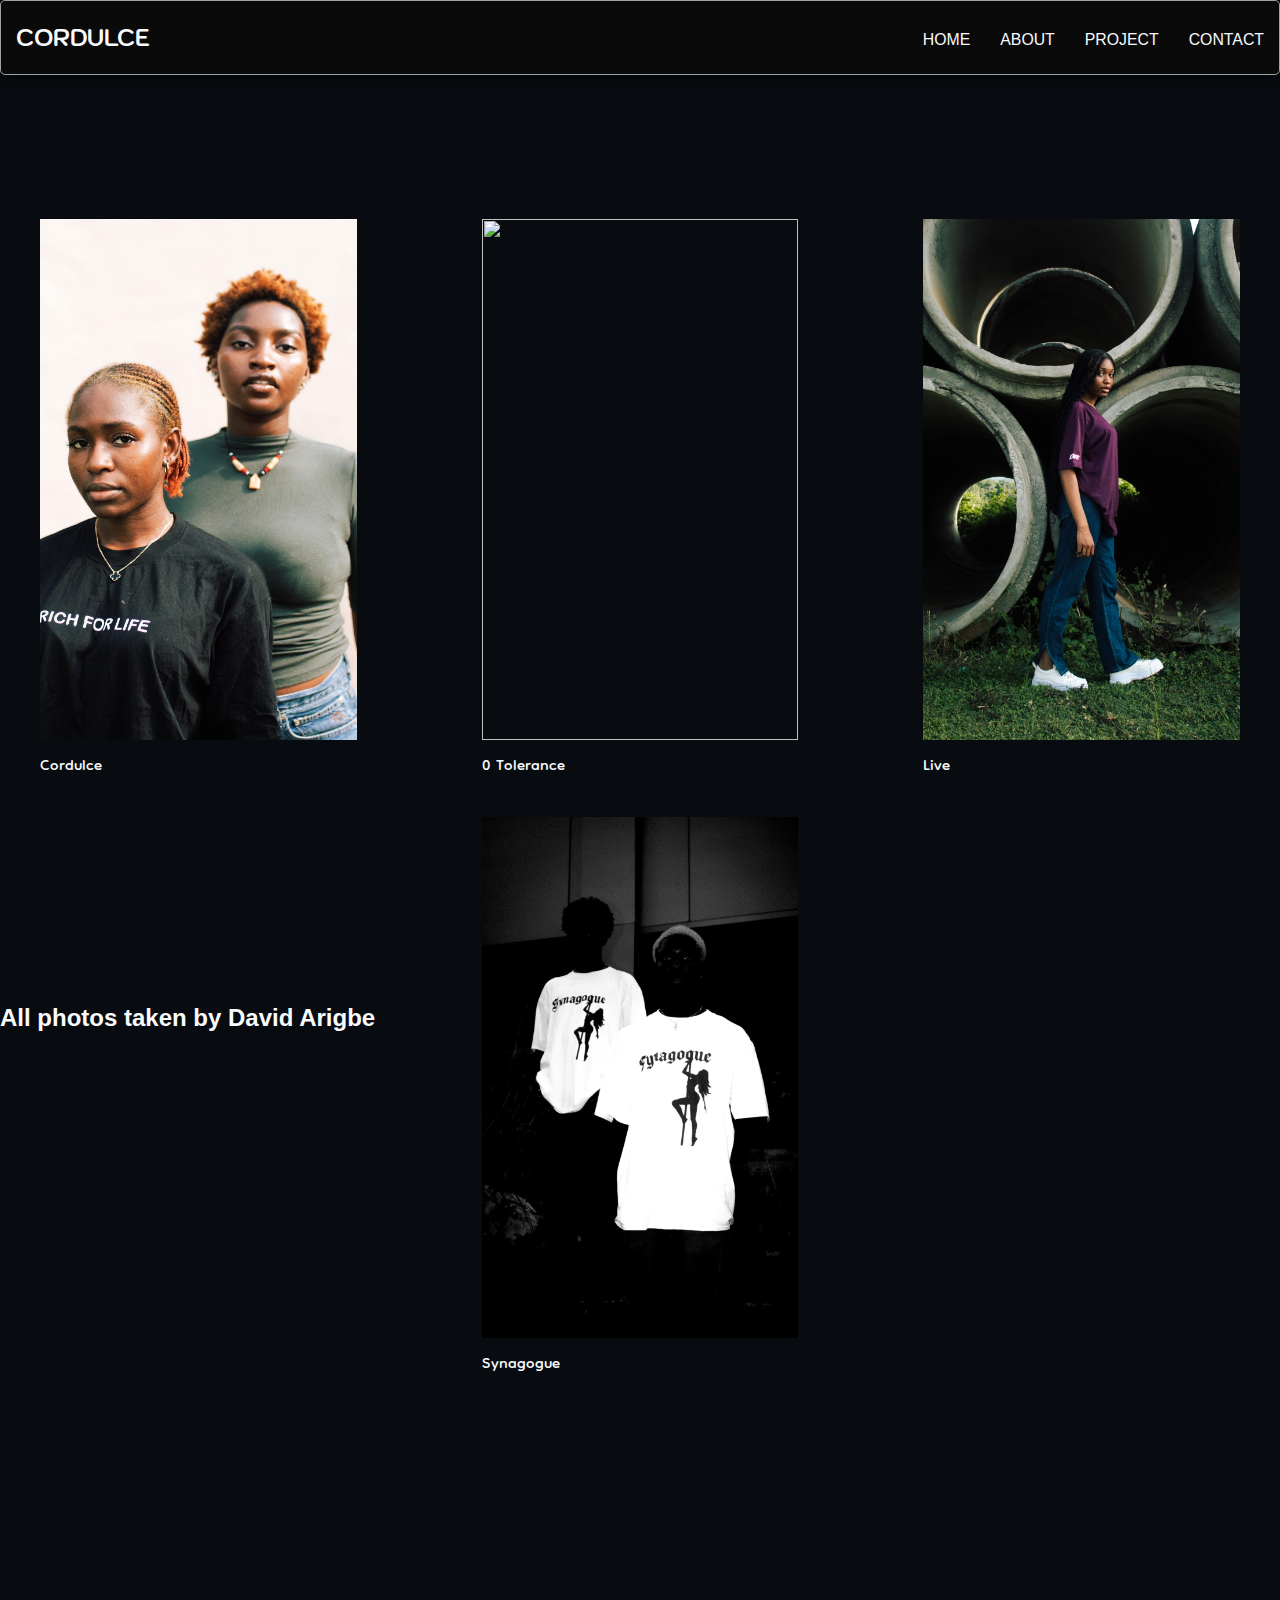
==== home.html @ fee589d0 "first commit" ====
<!DOCTYPE html>
<html lang="en">
<head>
    <meta charset="UTF-8">
    <meta http-equiv="X-UA-Compatible" content="IE=edge">
    <meta name="viewport" content="width=device-width, initial-scale=1.0">
    <title>Home</title>
</head>
<link href="https://cdn.jsdelivr.net/npm/bootstrap@5.1.3/dist/css/bootstrap.min.css" rel="stylesheet" integrity="sha384-1BmE4kWBq78iYhFldvKuhfTAU6auU8tT94WrHftjDbrCEXSU1oBoqyl2QvZ6jIW3" crossorigin="anonymous">
<script src="https://cdn.jsdelivr.net/npm/bootstrap@5.1.3/dist/js/bootstrap.bundle.min.js" integrity="sha384-ka7Sk0Gln4gmtz2MlQnikT1wXgYsOg+OMhuP+IlRH9sENBO0LRn5q+8nbTov4+1p" crossorigin="anonymous"></script>
<link rel="stylesheet" type="text/css" href="home.css">
<link rel="preconnect" href="https://fonts.googleapis.com">
<link href="https://fonts.googleapis.com/css2?family=Dongle:wght@300&display=swap" rel="stylesheet">
<link href="https://fonts.googleapis.com/css2?family=Kodchasan:ital@1&display=swap" rel="stylesheet">
<link rel="stylesheet" href="https://cdnjs.cloudflare.com/ajax/libs/font-awesome/6.0.0-beta3/css/all.min.css" >
<link
    rel="stylesheet"
    href="https://cdnjs.cloudflare.com/ajax/libs/animate.css/4.1.1/animate.min.css"/>

<body>
	<header class="header">
		<h1 class="logo"><a href="landingpage.html">cordulce</a></h1>
      <ul class="main-nav">
          <li><a href="#">Home</a></li>
          <li><a href="#">About</a></li>
          <li><a href="#">Project</a></li>
          <li><a href="#">Contact</a></li>
      </ul>
	</header> 
    <div class="container">
        <figure>
    <img src="images/1.JPG" >
            <figcaption class="captions"> <a href="cordulce.html" >Cordulce </a> </figcaption>
    </figure>
<figure>
    <img src="images/18.JPG" >
    <figcaption class="captions"> <a href="#">0 Tolerance</a></figcaption>
</figure>

<figure>
    <img src="images/22.JPG" >
    <figcaption class="captions"> <a href="#">Live</a></figcaption>
</figure>
    <h2 id="rights">All photos taken by David Arigbe</h2>
    <figure>
    <img src="images/7.JPG" >
    <figcaption class="captions"> <a href="#">Synagogue</a></figcaption>
    </figure>

</div>

</body>
</html>
---- home.css ----
body, html {
	height: 100%;
	background-color: #080C10;
}


h1{
	font-family: 'Kodchasan', sans-serif;
	color: white;
}
* {
	box-sizing: border-box;
}
body {
	font-family: 'Montserrat', sans-serif;
	line-height: 1.6;
	margin: 0;
	min-height: 100vh;
}
ul {
  margin: 0;
  padding: 0;
  list-style: none;
}


h2,
h3,
a {
	color: #fafbfd;
}

a {
	text-decoration: none;
}



.logo {
	margin: 0;
	font-size: 1.45em;
}

.main-nav {
	margin-top: 5px;

}
.logo a,
.main-nav a {
	padding: 10px 15px;
	text-transform: uppercase;
	text-align: center;
	display: block;
}

.main-nav a {
	color: #f7f9fc;
	font-size: .99em;
}

.main-nav a:hover {
	color: #718daa;
}



.header {
	padding-top: .5em;
	padding-bottom: .5em;
	border: 1px solid #a2a2a2;
	background-color: #0a0a0a;
	-webkit-box-shadow: 0px 0px 14px 0px rgba(0,0,0,0.75);
	-moz-box-shadow: 0px 0px 14px 0px rgba(0,0,0,0.75);
	box-shadow: 0px 0px 14px 0px rgba(0,0,0,0.75);
	-webkit-border-radius: 5px;
	-moz-border-radius: 5px;
	border-radius: 5px;
}


/* ================================= 
  Media Queries
==================================== */




@media (min-width: 769px) {
	.header,
	.main-nav {
		display: flex;
	}
	.header {
		flex-direction: column;
		align-items: center;
   /*/	.header{
		width: 80%;
		margin: 0 auto;
		max-width: 1150px;
	} 
    /*/
	}

}

@media (min-width: 1025px) {
	.header {
		flex-direction: row;
		justify-content: space-between;
	}

}

.container {
    display: grid;
    grid-template-columns: repeat(3, 1fr);
    grid-template-rows: repeat(4, 2fr);
    grid-column-gap: 45px;
    grid-row-gap: 45px;
    margin-top: 10%;


    }

img{
    width: 100%;
	height: 100%;
    object-fit: cover;
	cursor: pointer;
}

.captions {
    font-family: 'Dongle';
    color: white;
    font-size: 1.5em;

}

#rights{

	margin-top: 50%;
}
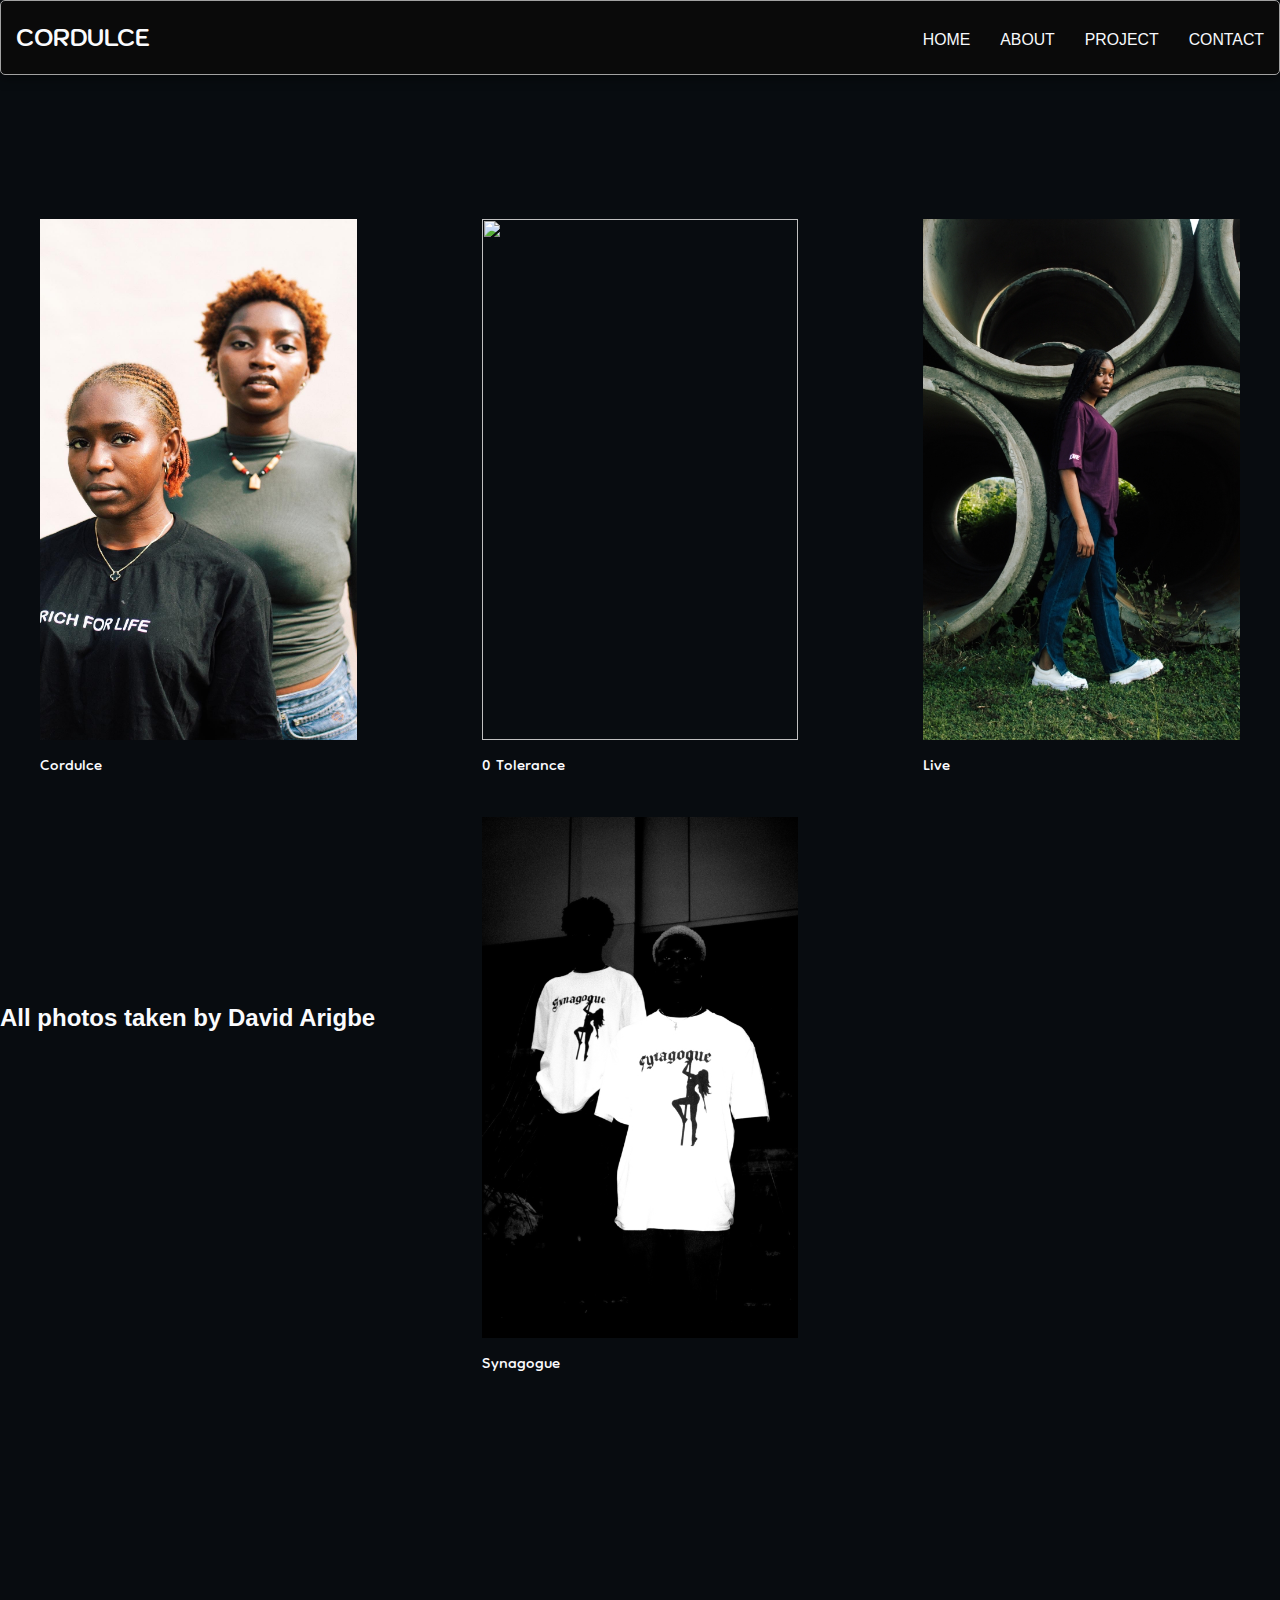
==== commit 9ec3260a: "new pages" ====
--- a/home.html
+++ b/home.html
@@ -24,7 +24,7 @@
           <li><a href="#">Home</a></li>
           <li><a href="#">About</a></li>
           <li><a href="#">Project</a></li>
-          <li><a href="#">Contact</a></li>
+          <li><a href="mailto:darigbe1@gmail.com">Contact</a></li>
       </ul>
 	</header> 
     <div class="container">
@@ -34,17 +34,17 @@
     </figure>
 <figure>
     <img src="images/18.JPG" >
-    <figcaption class="captions"> <a href="#">0 Tolerance</a></figcaption>
+    <figcaption class="captions"> <a href="zeroTolerance.html">0 Tolerance</a></figcaption>
 </figure>
 
 <figure>
     <img src="images/22.JPG" >
-    <figcaption class="captions"> <a href="#">Live</a></figcaption>
+    <figcaption class="captions"> <a href="live.html">Live</a></figcaption>
 </figure>
     <h2 id="rights">All photos taken by David Arigbe</h2>
     <figure>
     <img src="images/7.JPG" >
-    <figcaption class="captions"> <a href="#">Synagogue</a></figcaption>
+    <figcaption class="captions"> <a href="synagogue.html">Synagogue</a></figcaption>
     </figure>
 
 </div>
--- a/home.css
+++ b/home.css
@@ -114,7 +114,7 @@
 .container {
     display: grid;
     grid-template-columns: repeat(3, 1fr);
-    grid-template-rows: repeat(4, 2fr);
+    grid-template-rows: repeat(3, 2fr);
     grid-column-gap: 45px;
     grid-row-gap: 45px;
     margin-top: 10%;
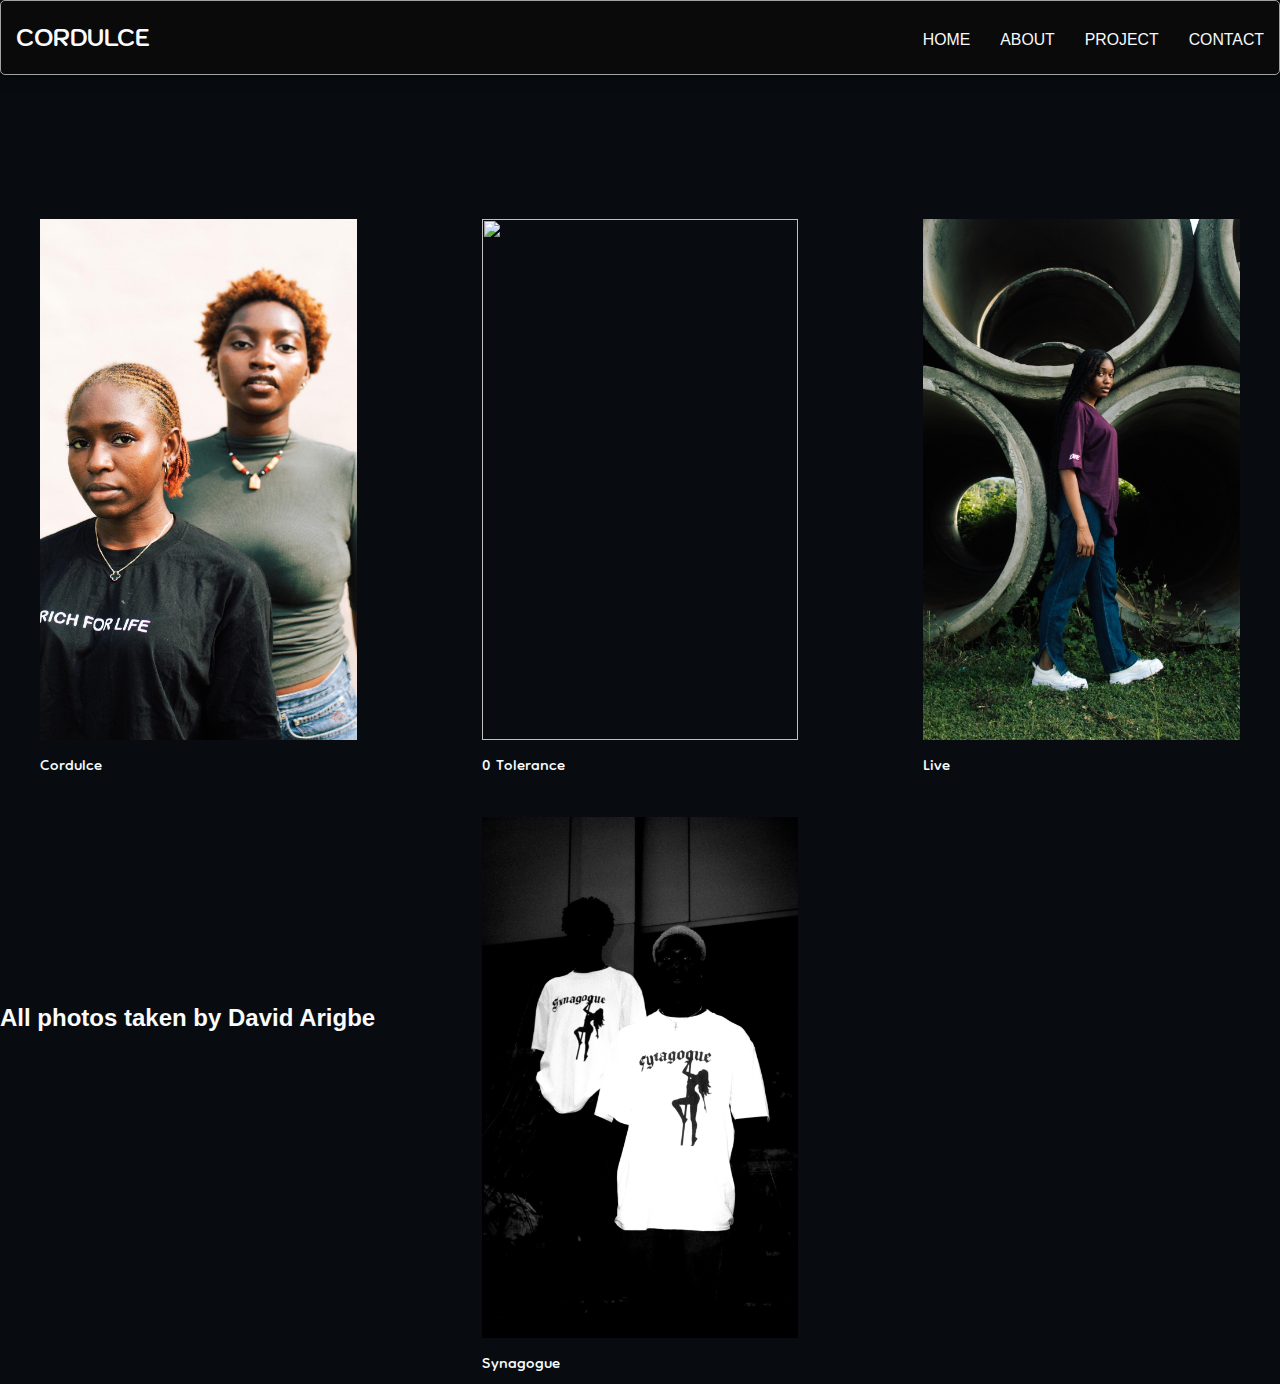
==== commit e541b8fa: "bug fixes" ====
--- a/home.html
+++ b/home.html
@@ -19,7 +19,7 @@
 
 <body>
 	<header class="header">
-		<h1 class="logo"><a href="landingpage.html">cordulce</a></h1>
+		<h1 class="logo"><a href="index.html">cordulce</a></h1>
       <ul class="main-nav">
           <li><a href="#">Home</a></li>
           <li><a href="#">About</a></li>
--- a/home.css
+++ b/home.css
@@ -114,7 +114,7 @@
 .container {
     display: grid;
     grid-template-columns: repeat(3, 1fr);
-    grid-template-rows: repeat(3, 2fr);
+    grid-template-rows: repeat(2, 2fr);
     grid-column-gap: 45px;
     grid-row-gap: 45px;
     margin-top: 10%;
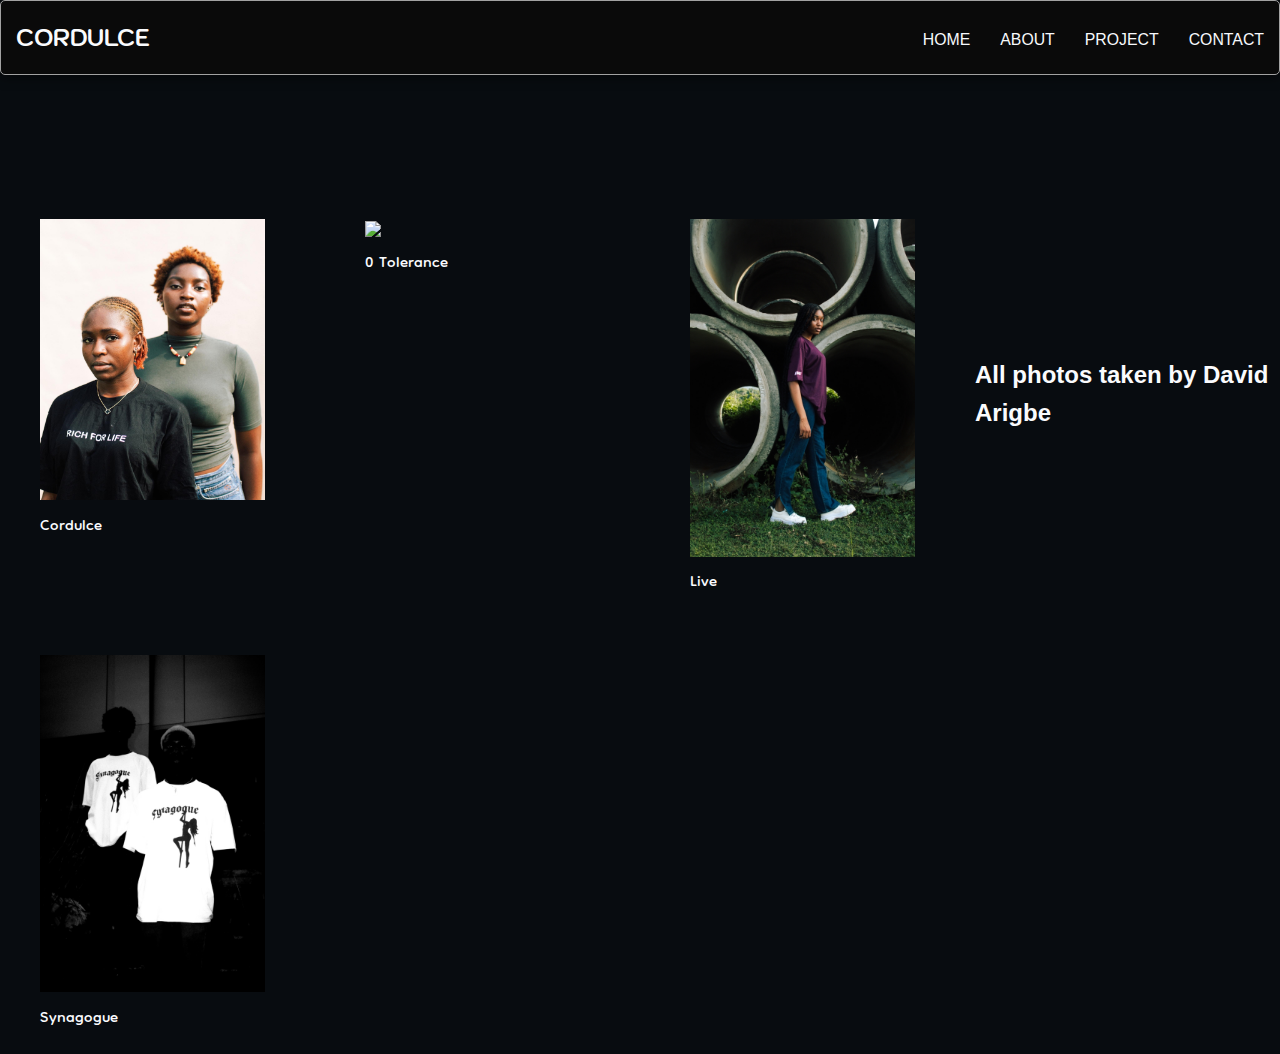
==== commit 53196dea: "responsive layout" ====
--- a/home.html
+++ b/home.html
@@ -29,21 +29,21 @@
 	</header> 
     <div class="container">
         <figure>
-    <img src="images/1.JPG" >
+  <div class="box"><img src="images/1.JPG" ></div>  
             <figcaption class="captions"> <a href="cordulce.html" >Cordulce </a> </figcaption>
     </figure>
 <figure>
-    <img src="images/18.JPG" >
+    <div class="box"> <img src="images/18.JPG" > </div>
     <figcaption class="captions"> <a href="zeroTolerance.html">0 Tolerance</a></figcaption>
 </figure>
 
 <figure>
-    <img src="images/22.JPG" >
+    <div class="box">  <img src="images/22.JPG" > </div>
     <figcaption class="captions"> <a href="live.html">Live</a></figcaption>
 </figure>
     <h2 id="rights">All photos taken by David Arigbe</h2>
     <figure>
-    <img src="images/7.JPG" >
+        <div class="box">  <img src="images/7.JPG" > </div>
     <figcaption class="captions"> <a href="synagogue.html">Synagogue</a></figcaption>
     </figure>
 
--- a/home.css
+++ b/home.css
@@ -111,23 +111,25 @@
 
 }
 
+
+
 .container {
     display: grid;
-    grid-template-columns: repeat(3, 1fr);
-    grid-template-rows: repeat(2, 2fr);
-    grid-column-gap: 45px;
-    grid-row-gap: 45px;
+	grid-gap: 20px;
+	grid-template-columns: repeat(auto-fill, minmax(300px, 1fr));
     margin-top: 10%;
 
+}
 
-    }
 
 img{
     width: 100%;
-	height: 100%;
+	height: auto;
     object-fit: cover;
 	cursor: pointer;
 }
+
+
 
 .captions {
     font-family: 'Dongle';
